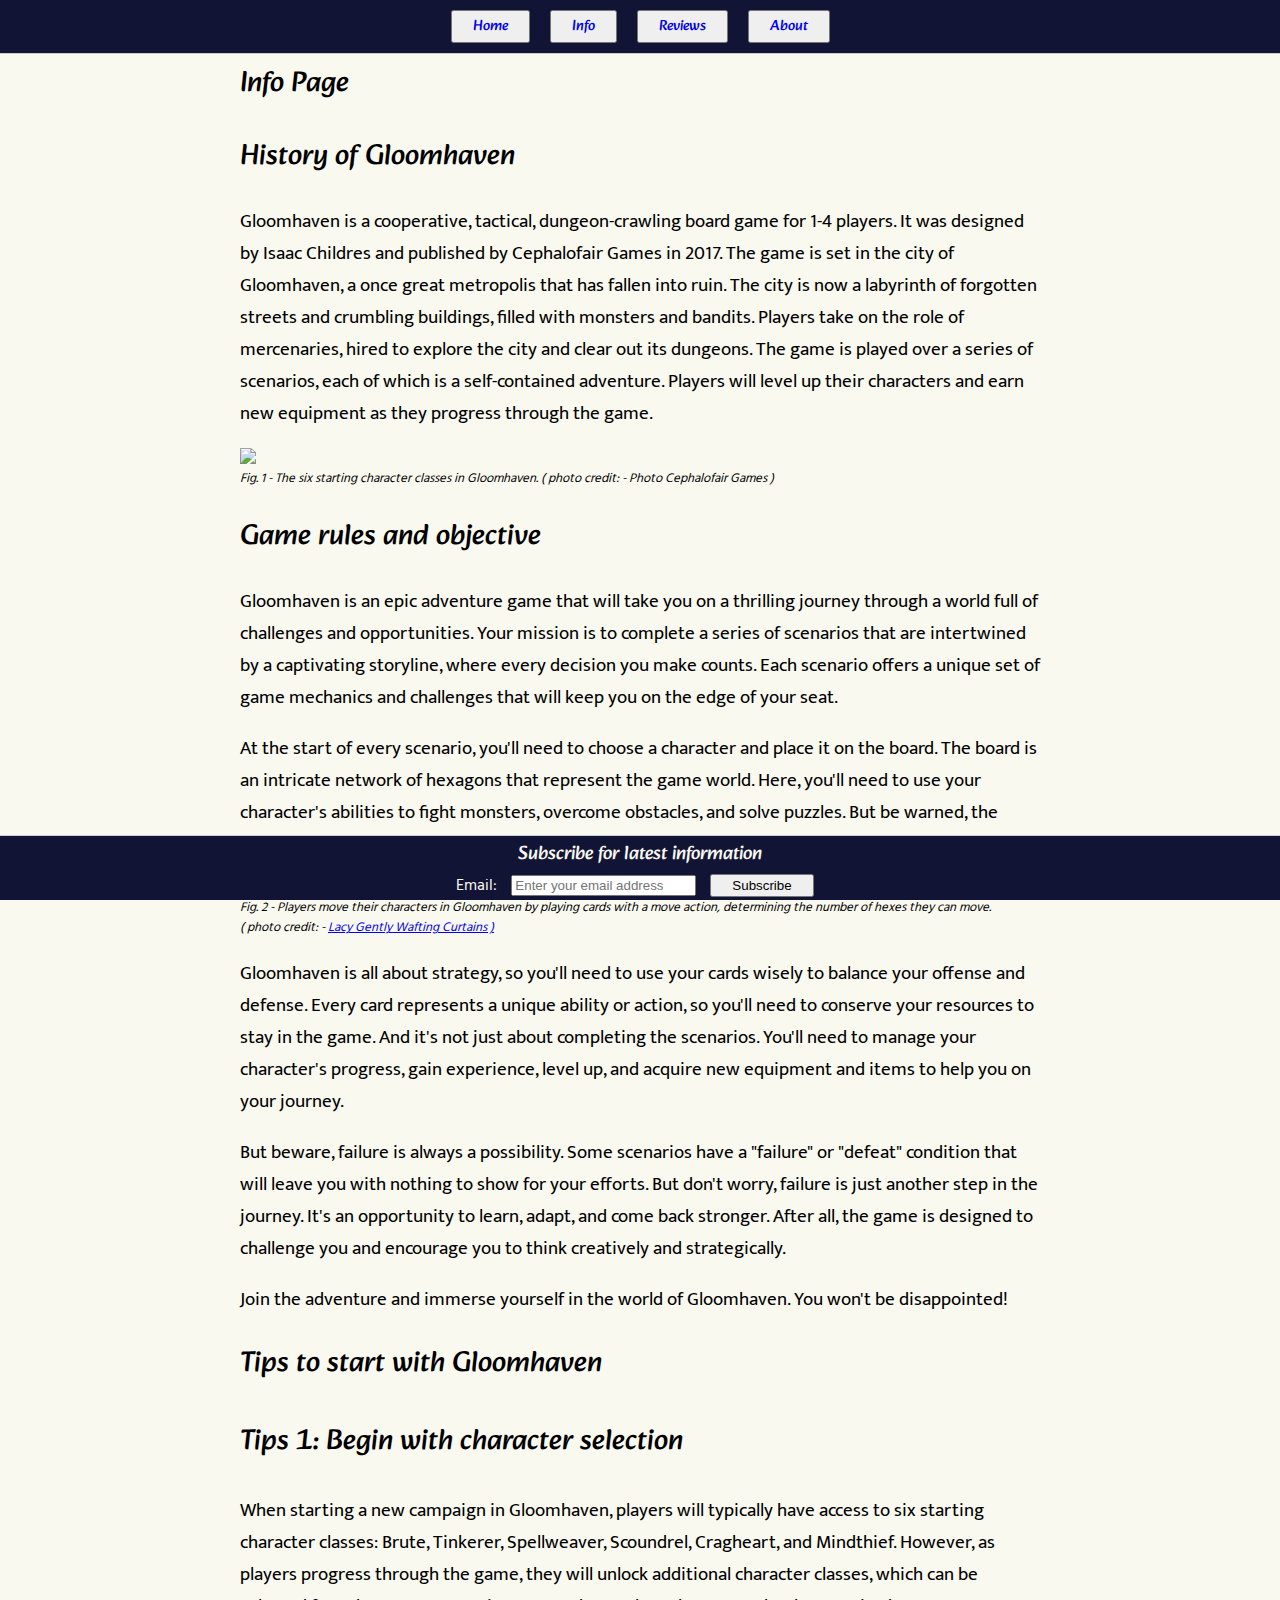
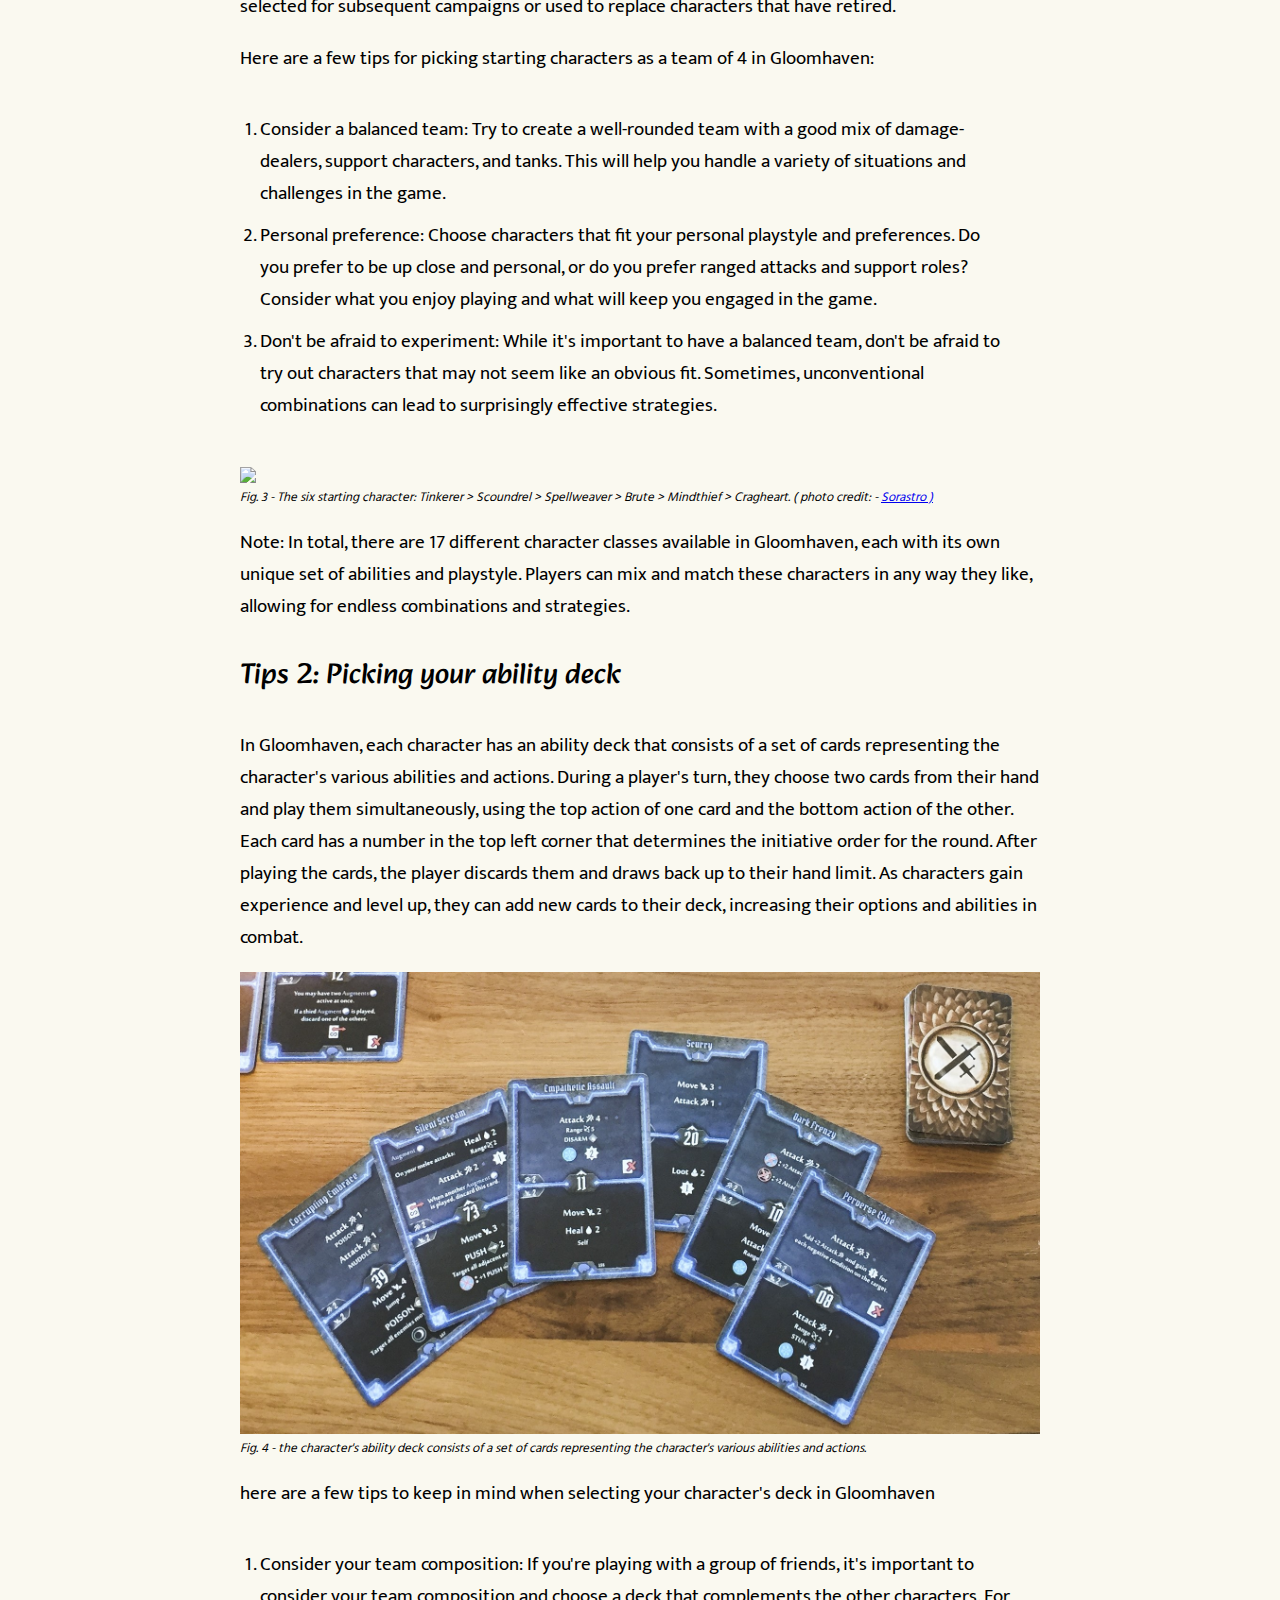
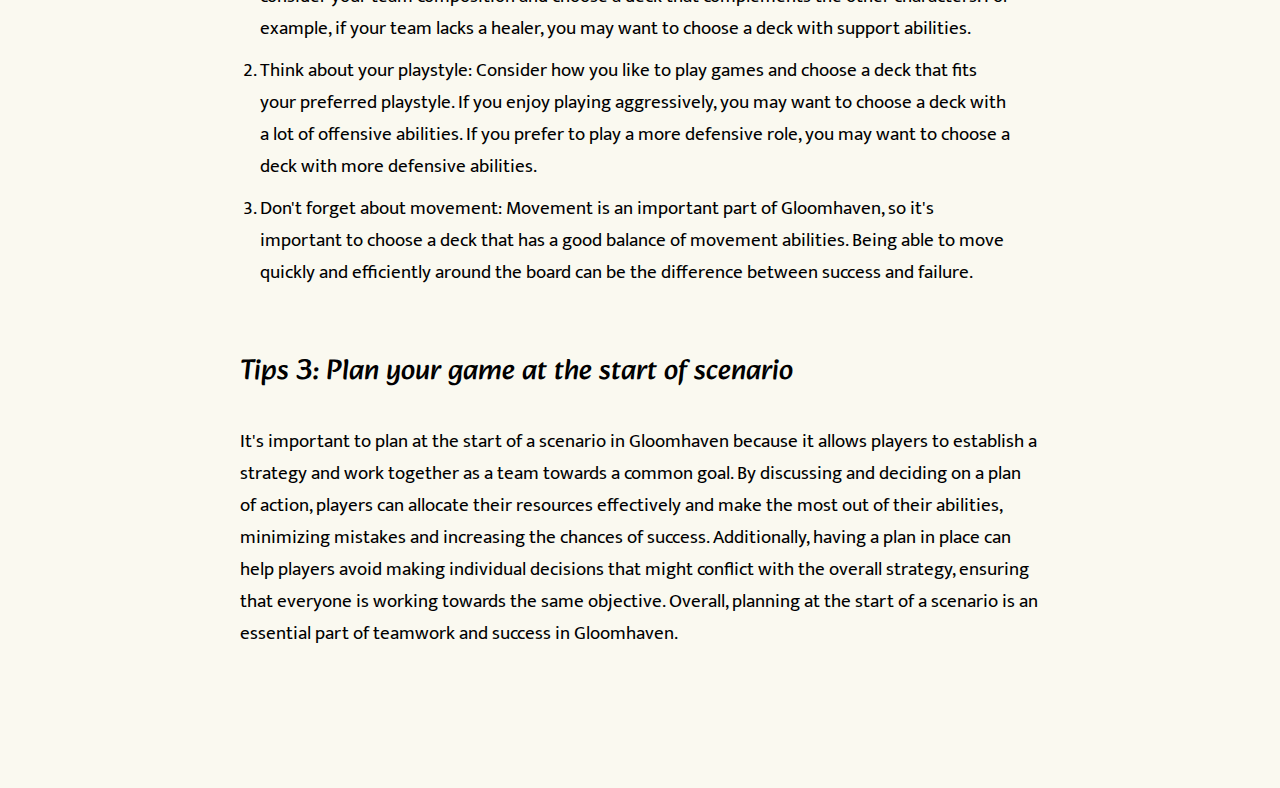
==== info.html @ 507a44cc "version 2.0 update" ====
<!DOCTYPE html>
<html>
<head>
    <meta charset="utf-8" />
    <meta name="viewport" content="width=device-width, initial-scale=1.0" />
    <meta http-equiv="X-UA-Compatible" content="IE=edge" />
    <meta name="description" content="Index Page" />
    <meta name="author" content="Jason Ko" />
    <link rel="stylesheet" href="style.css" type="text/css"/>
    <title>My First Web Page</title>
</head>
<body>
    <nav>
        <button><a href="index.html">Home</a></button>
        <button><a href="info.html">Info</a></button>
        <button><a href="reviews.html">Reviews</a></button>
        <button><a href="about.html">About</a></button>
    </nav>

    <main>
        <article>
            <section>
                <h1>Info Page</h1>
                <h2>History of  Gloomhaven</h2>
                <p>
                    Gloomhaven is a cooperative, tactical, dungeon-crawling board game for 1-4 players. 
                    It was designed by Isaac Childres and published by Cephalofair Games in 2017. 
                    The game is set in the city of Gloomhaven, a once great metropolis that has fallen into ruin. 
                    The city is now a labyrinth of forgotten streets and crumbling buildings, 
                    filled with monsters and bandits. 
                    Players take on the role of mercenaries, 
                    hired to explore the city and clear out its dungeons. 
                    The game is played over a series of scenarios, 
                    each of which is a self-contained adventure. 
                    Players will level up their characters and earn new equipment as they progress through the game.
                </p>

                <figure>
                    <img 
                    src="https://images.omerlocdn.com/resize?url=https%3A%2F%2Fgcm.omerlocdn.com%2Fproduction%2Fglobal%2Ffiles%2Fimage%2F26c8dbce-e6d0-40ab-a6b3-4031f787d7d2.jpg&width=1024&type=webp&stripmeta=true" 
                    width="800"
                    >
                    <figcaption>
                        Fig. 1 - The six starting character classes in Gloomhaven. 
                        ( photo credit: - Photo Cephalofair Games )</a>
                    </figcaption>
                </figure>
            </section>
            <section>
                <h2>Game rules and objective</h2>
                <p>
                    Gloomhaven is an epic adventure game that will take you on a thrilling journey through a world full of challenges and opportunities. 
                    Your mission is to complete a series of scenarios that are intertwined by a captivating storyline, where every decision you make counts. 
                    Each scenario offers a unique set of game mechanics and challenges that will keep you on the edge of your seat.
                </p>

                <p>
                    At the start of every scenario, you'll need to choose a character and place it on the board. 
                    The board is an intricate network of hexagons that represent the game world. Here, you'll need to use your character's abilities to fight monsters,
                    overcome obstacles, and solve puzzles. But be warned, the game has rules that dictate how characters move and interact with the world.
                </p>

                <figure>
                    <img src="https://live.staticflickr.com/65535/47096076184_0cfffd4ec9.jpg" 
                    width="400" alt="Gloomhaven (130/365)"/></a>
                    <figcaption>
                        Fig. 2 - Players move their characters in Gloomhaven by playing cards with a move action, determining the number of hexes they can move.<br>
                        ( photo credit: - <a href="https://www.flickr.com/photos/lacygentlywaftingcurtains/">Lacy Gently Wafting Curtains )</a>
                    </figcaption>
                </figure>

                <p>
                    Gloomhaven is all about strategy, so you'll need to use your cards wisely to balance your offense and defense. 
                    Every card represents a unique ability or action, so you'll need to conserve your resources to stay in the game. 
                    And it's not just about completing the scenarios. You'll need to manage your character's progress, gain experience, level up, 
                    and acquire new equipment and items to help you on your journey.

                </p>

                <p>
                    But beware, failure is always a possibility. Some scenarios have a "failure" or "defeat" condition that will leave you with nothing to show for your efforts.
                    But don't worry, failure is just another step in the journey. It's an opportunity to learn, adapt, and come back stronger. 
                    After all, the game is designed to challenge you and encourage you to think creatively and strategically.
                </p>

                <p>
                    Join the adventure and immerse yourself in the world of Gloomhaven. You won't be disappointed!
                </p>
            </section>
            <section>
                <h2> Tips to start with Gloomhaven </h2>
                <h3>Tips 1: Begin with character selection</h3>
                <p>
                    When starting a new campaign in Gloomhaven, 
                    players will typically have access to six starting character classes: Brute, Tinkerer, Spellweaver, Scoundrel, Cragheart, and Mindthief. 
                    However, as players progress through the game, they will unlock additional character classes, 
                    which can be selected for subsequent campaigns or used to replace characters that have retired.
                </p>

                <p>Here are a few tips for picking starting characters as a team of 4 in Gloomhaven: </p>
                <ol>
                    <li>Consider a balanced team: Try to create a well-rounded team with a good mix of damage-dealers, support characters, and tanks. This will help you handle a variety of situations and challenges in the game.</li>
                    <li>Personal preference: Choose characters that fit your personal playstyle and preferences. Do you prefer to be up close and personal, or do you prefer ranged attacks and support roles? Consider what you enjoy playing and what will keep you engaged in the game.</li>
                    <li>Don't be afraid to experiment: While it's important to have a balanced team, don't be afraid to try out characters that may not seem like an obvious fit. Sometimes, unconventional combinations can lead to surprisingly effective strategies.</li>
                </ol>

                <figure>
                    <img src="https://live.staticflickr.com/1925/44267218414_fa08b9d009_h.jpg" width="800">
                    <figcaption>
                        Fig. 3 - The six starting character: Tinkerer > Scoundrel > Spellweaver > Brute > Mindthief > Cragheart.
                        ( photo credit: - <a href="https://www.flickr.com/photos/sorastro/">Sorastro )</a>
                    </figcaption>
                </figure>
                <p>
                    Note: In total, there are 17 different character classes available in Gloomhaven, 
                    each with its own unique set of abilities and playstyle. 
                    Players can mix and match these characters in any way they like, allowing for endless combinations and strategies.
                </p>

                <h3>Tips 2: Picking your ability deck</h3>
                <P>
                    In Gloomhaven, each character has an ability deck that consists of a set of cards representing the character's various abilities and actions. 
                    During a player's turn, they choose two cards from their hand and play them simultaneously, using the top action of one card and the bottom action of the other. 
                    Each card has a number in the top left corner that determines the initiative order for the round. After playing the cards, 
                    the player discards them and draws back up to their hand limit. As characters gain experience and level up, they can add new cards to their deck, 
                    increasing their options and abilities in combat.
                </P>

                <figure>
                    <img src="img7.jpg" width="800">
                    <figcaption>
                        Fig. 4 - the character's ability deck consists of a set of cards representing the character's various abilities and actions.
                    </figcaption>
                </figure>

                <p> here are a few tips to keep in mind when selecting your character's deck in Gloomhaven</p>
                <ol>
                    <li>Consider your team composition: If you're playing with a group of friends, it's important to consider your team composition and choose a deck that complements the other characters. For example, if your team lacks a healer, you may want to choose a deck with support abilities.</li>
                    <li>Think about your playstyle: Consider how you like to play games and choose a deck that fits your preferred playstyle. If you enjoy playing aggressively, you may want to choose a deck with a lot of offensive abilities. If you prefer to play a more defensive role, you may want to choose a deck with more defensive abilities.</li>
                    <li>Don't forget about movement: Movement is an important part of Gloomhaven, so it's important to choose a deck that has a good balance of movement abilities. Being able to move quickly and efficiently around the board can be the difference between success and failure.</li>
                </ol>

                <h3>Tips 3: Plan your game at the start of scenario </h3>
                <p>
                    It's important to plan at the start of a scenario in Gloomhaven because it allows players to establish a strategy and work together as a team towards a common goal. 
                    By discussing and deciding on a plan of action, players can allocate their resources effectively and make the most out of their abilities, 
                    minimizing mistakes and increasing the chances of success. Additionally, having a plan in place can help players avoid making individual decisions 
                    that might conflict with the overall strategy, ensuring that everyone is working towards the same objective. 
                    Overall, planning at the start of a scenario is an essential part of teamwork and success in Gloomhaven.
                </p>
            </section>
        </article>
    <div class="subscribe">
        <h2>Subscribe for latest information</h2>
        <form>
            <label for="email">Email: </label>
            <input type="email" id="email" name="email" action="https://httpbin.org/post" placeholder="Enter your email address">
            <button type="submit">Subscribe</button>
        </form>
    </div>
    </main>
</body>
</html>
---- style.css ----
@import url('https://fonts.googleapis.com/css2?family=Alkatra&family=Hind+Siliguri:wght@300&family=Mukta:wght@200&family=Open+Sans:wght@300&family=Roboto+Slab:wght@600&family=Roboto:wght@300&family=Ubuntu+Mono&display=swap');

/* Top navigation bar */

nav {
    position: fixed;
    top: 0;
    width: 100%;
    background-color: #121435;
    border-bottom: 1px solid #ccc;
    padding: 10px 0;
    display: flex;
    justify-content: center;
}

nav a {
    text-decoration: none;
    font-family: 'Alkatra', sans-serif;
    font-size: 1.1em;
}

/* Bottom subscription bar */

.subscribe {
    position: fixed;
    bottom: 0;
    width: 100%;
    background-color: #121435;
    border-top: 1px solid #ccc;
    padding-bottom: 2px;
    display: flex;
    flex-direction: column;
    justify-content: center;
    align-items: center;
}

.subscribe h2 {
    margin: 2px 0px;
    font-size: 1.2em;
    color: #faf9f0;
}

.subscribe label {
    color: #faf9f0;
    padding-right: 10px;
}
.subscribe button:hover {
    cursor: pointer;
}

form {
    font-family: "Hind Siliguri", Helvetica, sans-serif; 
}

button {
    margin: 0 10px;
    padding: 2px 20px;
}

/* article area */

h1, h2, h3 {
    font-family: 'Alkatra', sans-serif;
    font-size: 1.8em;
    font-weight: 400;
}

body {
    margin: 40px 0px 120px 0px;
    background-color: #faf9f0;
}

main {
    display: flex;
    flex-direction: column;
    justify-content: center;
    align-items: center;
}

p {
    max-width: 800px;
    font-family: 'Mukta', sans-serif;
    font-size: 1.2em;
}

ol{
    padding: 20px;
}

li {
    max-width: 750px;
    margin: 0;
    font-family: 'Mukta', sans-serif;
    font-size: 1.2em;
    padding-bottom: 10px;
}

ul {
    list-style-type: none;
}

.award-list {
    display: flex;
    align-items: center;
    font-family: 'Mukta', sans-serif;
    font-weight: bold;
    list-style: none;
}
  
li .menu-icon {
margin-right: 10px;
}

article {
    padding-left: 0px;
    padding-right: 0px;
  }

/* Mobile Responsive */
@media only screen and (max-width: 767px) {
    article {
      padding-left: 20px;
      padding-right: 20px;
    }
  }
/* Media items */

img {
    max-width: 100%;
    height: auto;
}

.video-container {
    position: relative;
    width: 100%;
    padding-bottom: 56.25%; /* 16:9 aspect ratio */
    height: 0;
}

.video-container iframe {
    position: absolute;
    top: 0;
    left: 0;
    width: 100%;
    height: 100%;
    max-width: 100%;
}

figure {
    margin: 0;
}

figcaption {
    font-size: 0.8em;
    font-style: italic;
    max-width: 800px;   
    font-family: "Hind Siliguri", Helvetica, sans-serif; 
}

/* Reviews Page - Card Part */

.review-page h1 {
    margin-bottom: 10px
}

tbody {
    display: flex;
    flex-wrap: wrap;
    font-family: "Hind Siliguri", Helvetica, sans-serif; 
}
  
.reviews-page { 
    max-width: 800px;
}

.card {
    display: flex;
    flex-direction: column;
    border: 1px solid #d1d1d1;
    border-radius: 15px;
    margin: 3.5px;
    box-shadow: 0 4px 8px 0 rgba(0, 0, 0, 0.2);
    transition: 0.3s;
    margin-bottom: 25px;
}

.card:hover {
    box-shadow: 0 8px 16px 0 rgba(0, 0, 0, 0.2);
}

.reviews-name {
    border-radius: 15px 15px 0 0;
    padding-top: 10px;
}

.reviews-date, .reviews-name {
    text-align: left;
    padding-left: 20px;
    background-color: #f0eeda;
}

.reviews-rating {
    text-align: left;
    border-bottom: 1px solid #ccc;
    padding-left: 20px;
    background-color: #f0eeda;
}

.reviews-review {
    text-align: left;
    padding: 0 20px 10px 20px;
    border-radius: 0 0 15px 15px;
    background-color: #ffffff;
}

/* Reviews Page - Form Part */

.review-form-input-area {
    display: flex;
    flex-direction: column;
    padding: 35px;
    border: 1px solid #ccc;
    border-radius: 15px;
    box-shadow: 0 4px 8px 0 rgba(0, 0, 0, 0.2);
    transition: 0.3s;
}

.form-review textarea {
    height: 150px;
    width: 100%;
  }

  .form-name-date{
    display: flex;
    flex-direction: row;
    justify-content: space-between;
  }


.reviews-form button {
    margin: 0 10px;
    padding: 2px 20px;
    border: 1px solid #000000;
    border-radius: 15px;
    background-color: #edebca;
    font-family: "Hind Siliguri", Helvetica, sans-serif; 
    font-weight: bold;
}

.reviews-form button:hover {
    cursor: pointer;
}

/* Mobile Responsive */
@media screen and (min-width: 768px) {
    .review-form-input-area {
      padding: 35px;
      max-width: 800px;
      margin: 0 auto;
    }
  
    .form-review textarea {
      width: 700px;
    }
  
    .form-name-date {
      flex-direction: row;
      justify-content: space-between;
    }
  
    .form-name,
    .form-date {
      margin-bottom: 0;
    }
    
  }
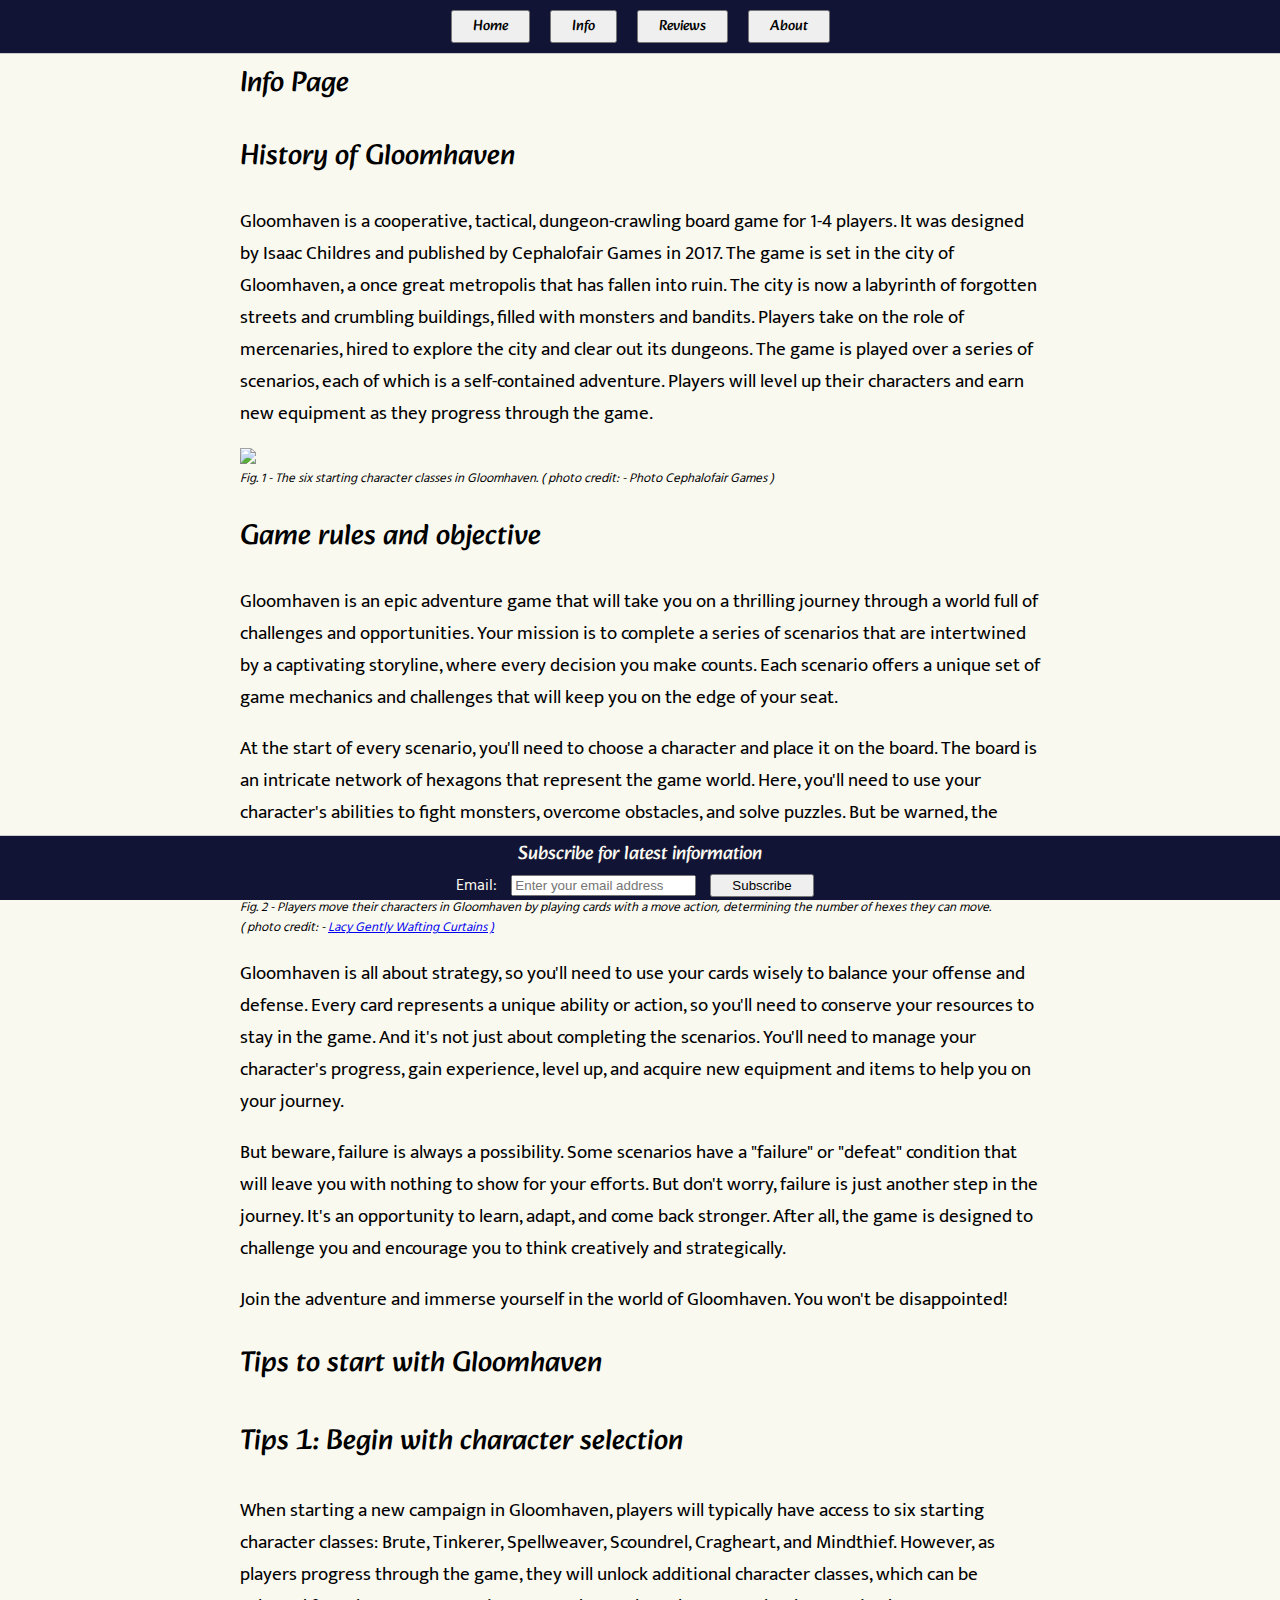
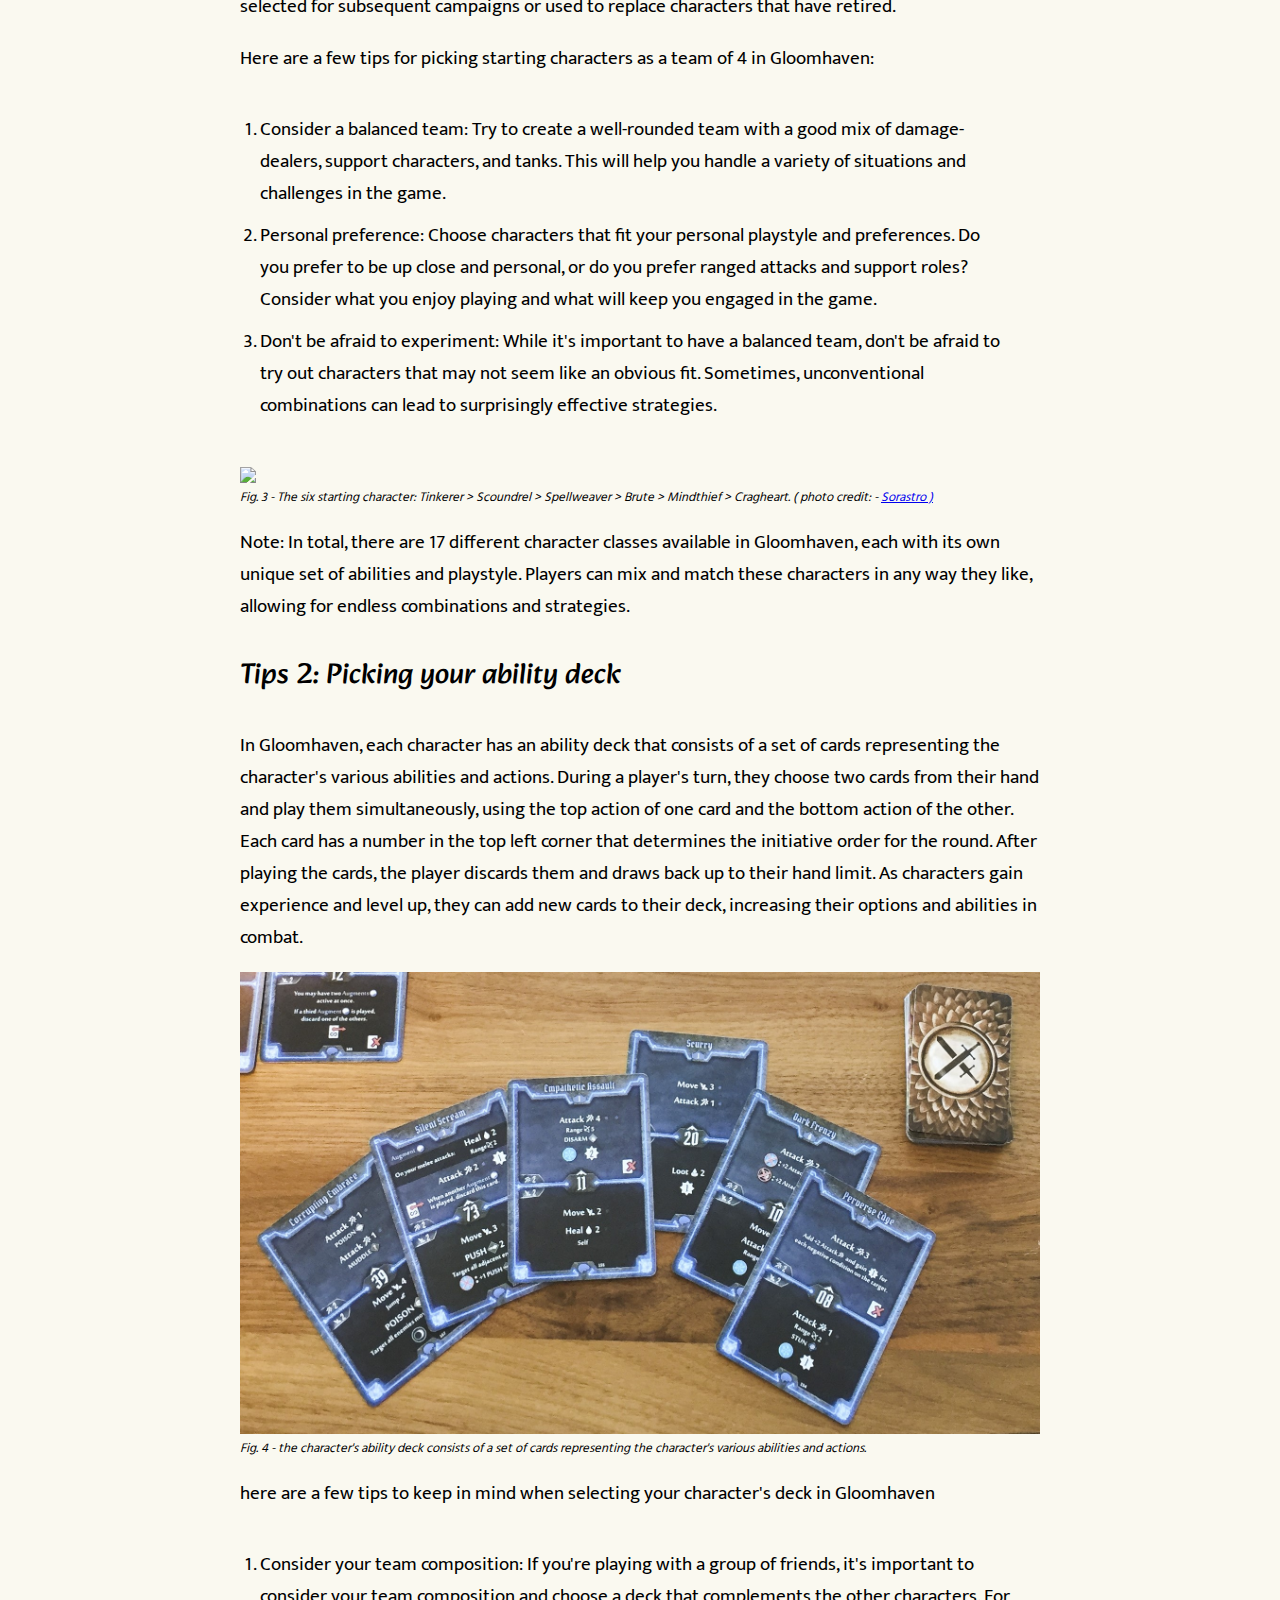
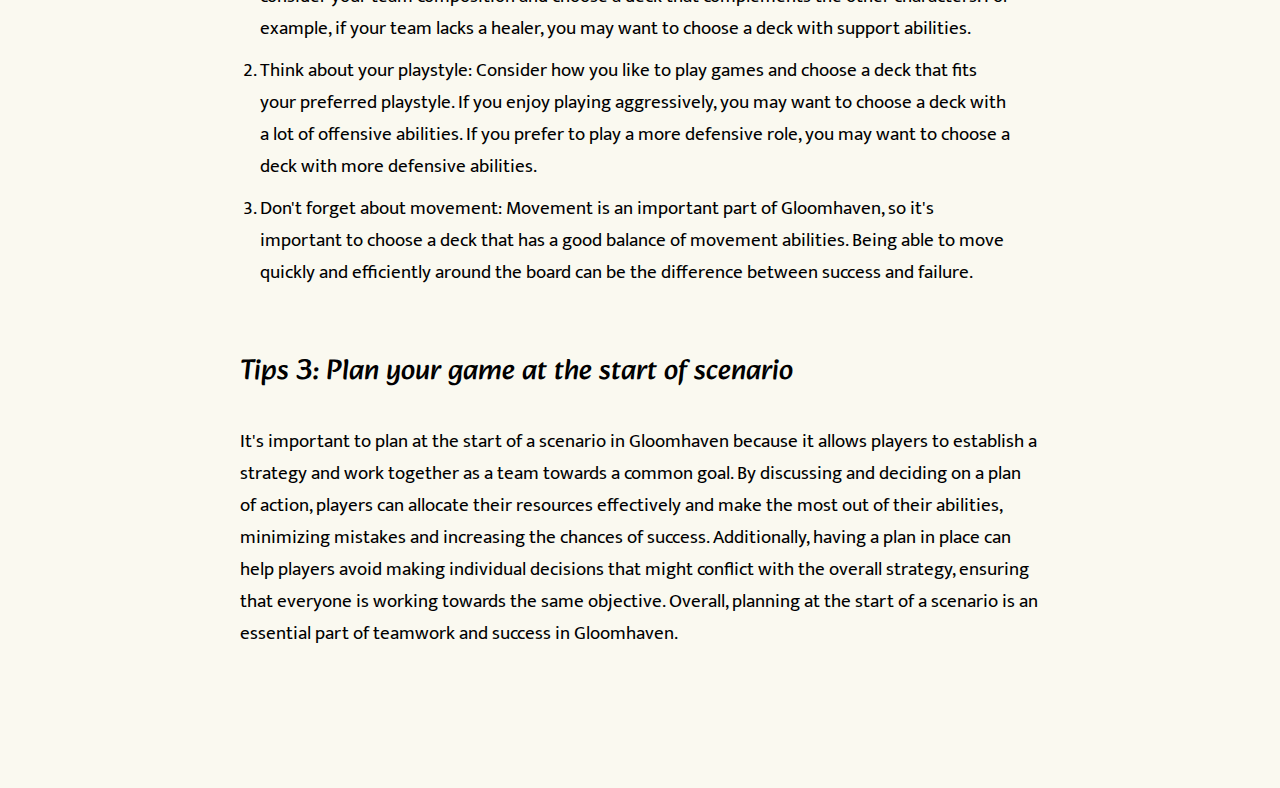
==== commit 91be5993: "version 3.0" ====
--- a/info.html
+++ b/info.html
@@ -7,7 +7,7 @@
     <meta name="description" content="Index Page" />
     <meta name="author" content="Jason Ko" />
     <link rel="stylesheet" href="style.css" type="text/css"/>
-    <title>My First Web Page</title>
+    <title>History and Tips</title>
 </head>
 <body>
     <nav>
--- a/style.css
+++ b/style.css
@@ -17,6 +17,7 @@
 nav a {
     text-decoration: none;
     font-family: 'Alkatra', sans-serif;
+    color: #000000;
     font-size: 1.1em;
 }
 
@@ -98,6 +99,7 @@
 
 ul {
     list-style-type: none;
+    padding: 0;
 }
 
 .award-list {
@@ -122,6 +124,12 @@
     article {
       padding-left: 20px;
       padding-right: 20px;
+    }
+
+    ul {
+        list-style-type: none;
+        padding: 0;
+        font-size: 0.8em;
     }
   }
 /* Media items */
